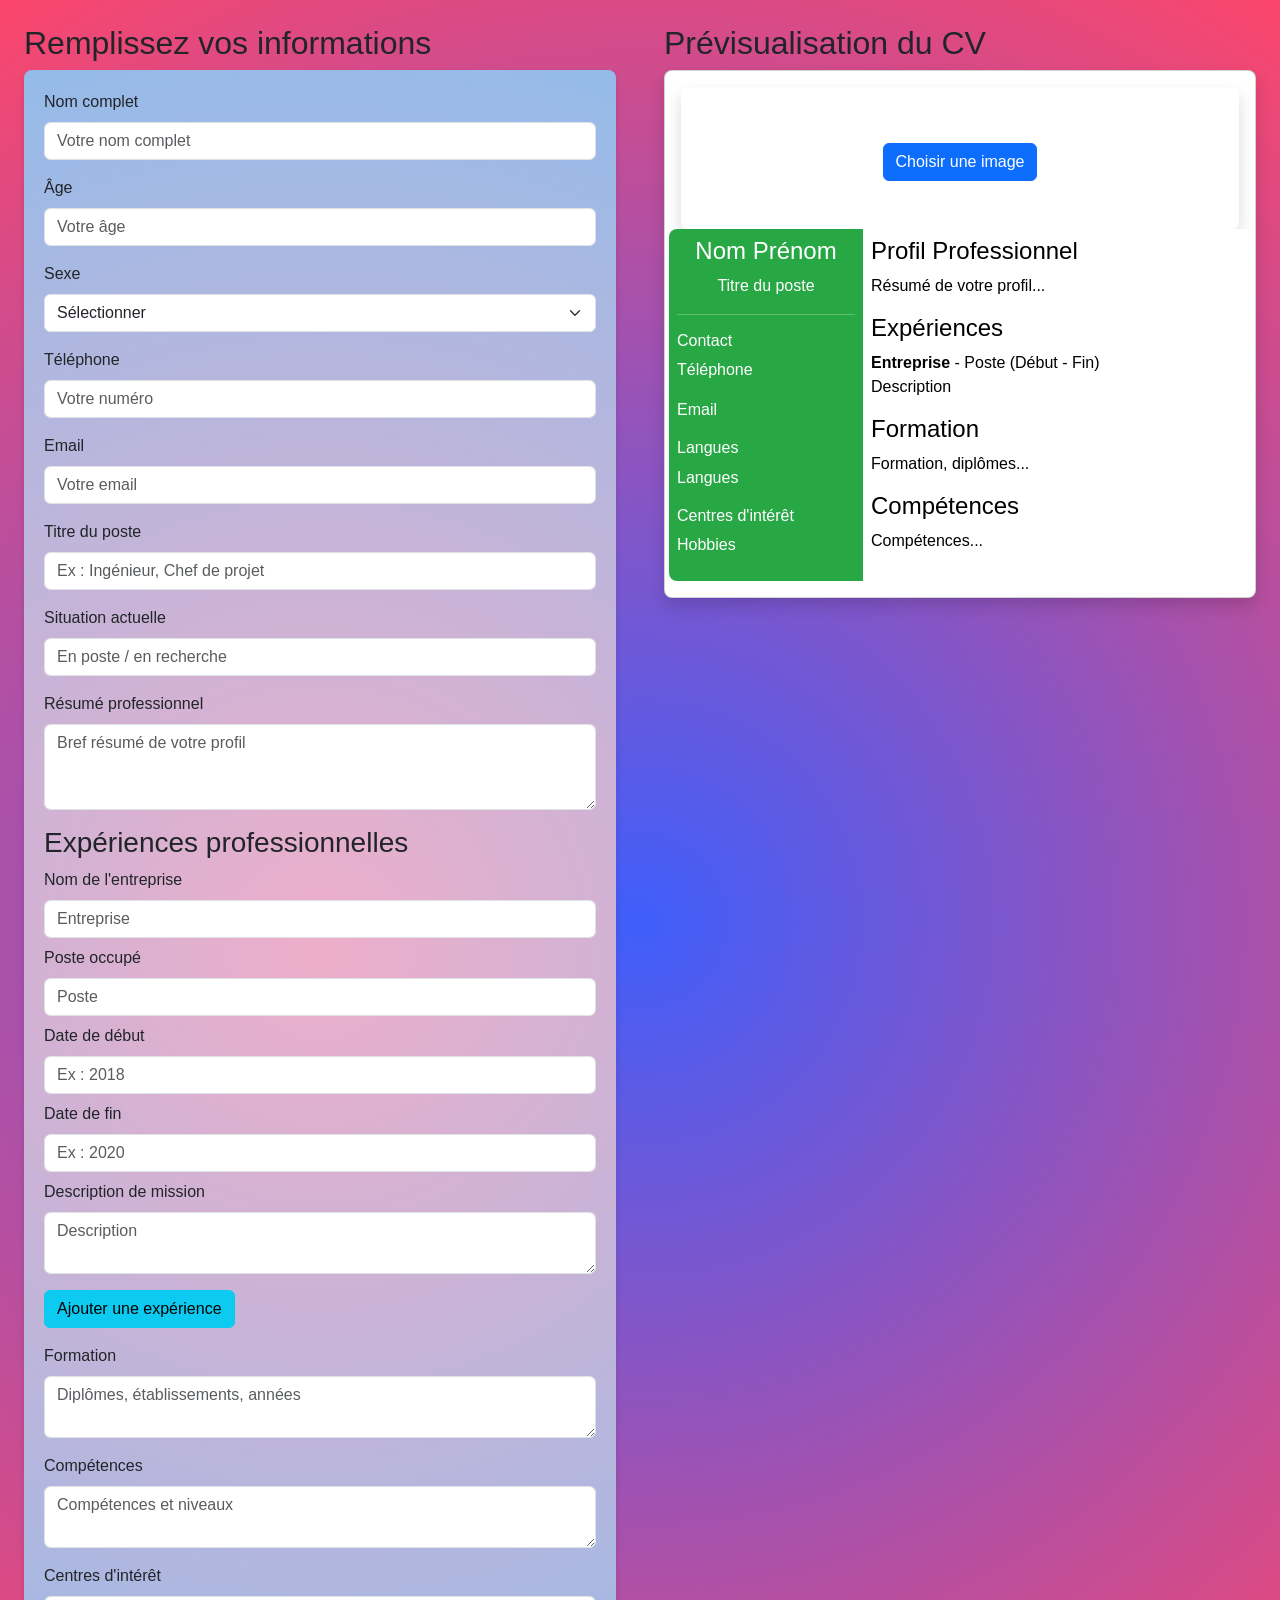
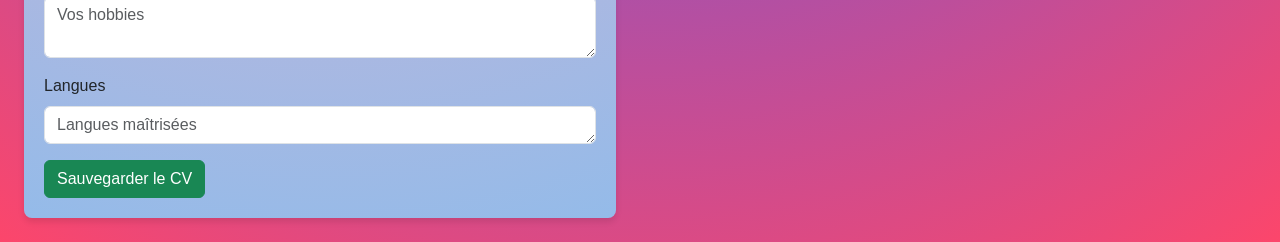
==== generator.html @ d6b29ec2 "Add files via upload" ====
<!DOCTYPE html>
<html lang="fr">
<head>
  <meta charset="UTF-8">
  <meta name="viewport" content="width=device-width, initial-scale=1">
  <title>Générateur de CV - WebNova</title>
  <link href="https://cdn.jsdelivr.net/npm/bootstrap@5.3.0/dist/css/bootstrap.min.css" rel="stylesheet">
  <link rel="stylesheet" href="index.css">
</head>
<body>
  <div class="container-fluid">
    <div class="row">
      <!-- Formulaire de saisie (colonne gauche) -->
      <div class="col-md-6 p-4">
        <h2>Remplissez vos informations</h2>
        <form id="cvForm">
          <!-- Informations personnelles -->
          <div class="mb-3">
           
            <label for="fullName" class="form-label">Nom complet</label>
            <input type="text" id="fullName" class="form-control" placeholder="Votre nom complet">
          </div>
          <div class="mb-3">
            <label for="age" class="form-label">Âge</label>
            <input type="number" id="age" class="form-control" placeholder="Votre âge">
          </div>
          <div class="mb-3">
            <label for="sex" class="form-label">Sexe</label>
            <select id="sex" class="form-select">
              <option value="">Sélectionner</option>
              <option value="Femme">Femme</option>
              <option value="Homme">Homme</option>
              <option value="Autre">Autre</option>
            </select>
          </div>
          <div class="mb-3">
            <label for="phone" class="form-label">Téléphone</label>
            <input type="tel" id="phone" class="form-control" placeholder="Votre numéro">
          </div>
          <div class="mb-3">
            <label for="email" class="form-label">Email</label>
            <input type="email" id="email" class="form-control" placeholder="Votre email">
          </div>
          <div class="mb-3">
            <label for="jobTitle" class="form-label">Titre du poste</label>
            <input type="text" id="jobTitle" class="form-control" placeholder="Ex : Ingénieur, Chef de projet">
          </div>
          <div class="mb-3">
            <label for="situation" class="form-label">Situation actuelle</label>
            <input type="text" id="situation" class="form-control" placeholder="En poste / en recherche">
          </div>
          <div class="mb-3">
            <label for="summary" class="form-label">Résumé professionnel</label>
            <textarea id="summary" class="form-control" rows="3" placeholder="Bref résumé de votre profil"></textarea>
          </div>
          <!-- Expériences professionnelles -->
          <div id="experienceSection">
            <h3>Expériences professionnelles</h3>
            <!-- Bloc d'expérience par défaut -->
            <div class="experience-block mb-3">
              <div class="mb-2">
                <label class="form-label">Nom de l'entreprise</label>
                <input type="text" class="form-control companyName" placeholder="Entreprise">
              </div>
              <div class="mb-2">
                <label class="form-label">Poste occupé</label>
                <input type="text" class="form-control position" placeholder="Poste">
              </div>
              <div class="mb-2">
                <label class="form-label">Date de début</label>
                <input type="text" class="form-control startDate" placeholder="Ex : 2018">
              </div>
              <div class="mb-2">
                <label class="form-label">Date de fin</label>
                <input type="text" class="form-control endDate" placeholder="Ex : 2020">
              </div>
              <div class="mb-2">
                <label class="form-label">Description de mission</label>
                <textarea class="form-control missionDescription" rows="2" placeholder="Description"></textarea>
              </div>
            </div>
          </div>
          <!-- Bouton pour ajouter une nouvelle expérience -->
          <button type="button" id="addExperienceBtn" class="btn btn-info mb-3">Ajouter une expérience</button>
          
          <!-- Autres sections -->
          <div class="mb-3">
            <label for="education" class="form-label">Formation</label>
            <textarea id="education" class="form-control" rows="2" placeholder="Diplômes, établissements, années"></textarea>
          </div>
          <div class="mb-3">
            <label for="skills" class="form-label">Compétences</label>
            <textarea id="skills" class="form-control" rows="2" placeholder="Compétences et niveaux"></textarea>
          </div>
          <div class="mb-3">
            <label for="hobbies" class="form-label">Centres d'intérêt</label>
            <textarea id="hobbies" class="form-control" rows="2" placeholder="Vos hobbies"></textarea>
          </div>
          <div class="mb-3">
            <label for="languages" class="form-label">Langues</label>
            <textarea id="languages" class="form-control" rows="1" placeholder="Langues maîtrisées"></textarea>
          </div>
          <button type="submit" class="btn btn-success">Sauvegarder le CV</button>
        </form>
      </div>
      <!-- Prévisualisation du CV (colonne droite) -->
      <div class="col-md-6 p-4">
        <h2>Prévisualisation du CV</h2>
        <div id="cvPreview" class="card p-3 shadow">
          <div class="photo">
            <div class="bg-white p-5 rounded shadow text-center">
              <h2 class="h5 font-weight-bold mb-2"></h2>
          
              <input type="file" id="fileInput" accept="image/*" class="d-none">
              <label for="fileInput" class="btn btn-primary">Choisir une image</label>
          
              <div id="previewContainer" class="mt-4 d-none">
                  <img id="previewImage" class="img-fluid rounded-circle shadow" alt="Aperçu de l'image" style="width: 250px; height: 250px;">
                  
          </div>
          </div>
          <div class="row">
            <!-- Colonne gauche de la prévisualisation (informations de contact) -->
            <div class="col-4 cv-left-preview p-2">
              <div class="text-center mb-2">
                
                <h4 id="previewName">Nom Prénom</h4>
                <p id="previewJobTitle">Titre du poste</p>
              </div>
              <hr>
              <div class="mb-2">
                <h6>Contact</h6>
                <p id="previewPhone">Téléphone</p>
                <p id="previewEmail">Email</p>
              </div>
              <div class="mb-2">
                <h6>Langues</h6>
                <p id="previewLanguages">Langues</p>
              </div>
              <div class="mb-2">
                <h6>Centres d'intérêt</h6>
                <p id="previewHobbies">Hobbies</p>
              </div>
            </div>
            <!-- Colonne droite de la prévisualisation (informations professionnelles) -->
            <div class="col-8 cv-right-preview p-2">
              <div class="mb-2">
                <h4>Profil Professionnel</h4>
                <p id="previewSummary">Résumé de votre profil...</p>
              </div>
              <div class="mb-2">
                <h4>Expériences</h4>
                <div id="previewExperiences">
                  <p>Aucune expérience renseignée.</p>
                </div>
              </div>
              <div class="mb-2">
                <h4>Formation</h4>
                <p id="previewEducation">Formation, diplômes...</p>
              </div>
              <div>
                <h4>Compétences</h4>
                <p id="previewSkills">Compétences...</p>
              </div>
            </div>
          </div>
        </div>
      </div>      
    </div> <!-- Fin de la row -->
  </div> <!-- Fin du container-fluid -->
  

  <script src="javascript.js"></script>
  <script src="https://cdn.jsdelivr.net/npm/bootstrap@5.3.0/dist/js/bootstrap.bundle.min.js"></script>
  
</body>
</html>
---- index.css ----
/* generator.css */

/* Style global */
body {
background: radial-gradient(circle, rgba(63,94,251,1) 0%, rgba(252,70,107,1) 100%);
    font-family: Arial, sans-serif;
  }
  
  /* Formulaire de saisie */
  #cvForm {
    background: radial-gradient(circle, rgba(238,174,202,1) 0%, rgba(148,187,233,1) 100%);
    padding: 20px;
    border-radius: 8px;
    box-shadow: 0 4px 6px rgba(0,0,0,0.1);
  }
  
  /* Prévisualisation du CV */
  #cvPreview {
    background: #fff;
    border-radius: 8px;
    padding: 20px;
    box-shadow: 0 4px 6px rgba(0,0,0,0.1);
  }
  
  /* Prévisualisation - colonne gauche */
  .cv-left-preview {
    background-color: #28a745; /* Couleur de fond par défaut pour la partie gauche */ 
    color: #fff;
    border-radius: 8px 0 0 8px;
  }
  
  /* Prévisualisation - colonne droite */
  .cv-right-preview {
    background-color: #fff;
    color: #000;
  }
  
  /* Titres et textes */
  h2, h3, h4, h6 {
    margin-bottom: 0.5rem;
  }
  
  /* Adaptation sur mobiles */
  @media (max-width: 768px) {
    #cvPreview .row {
      flex-direction: column;
    }
    .cv-left-preview, .cv-right-preview {
      width: 100% !important;
    }
  }
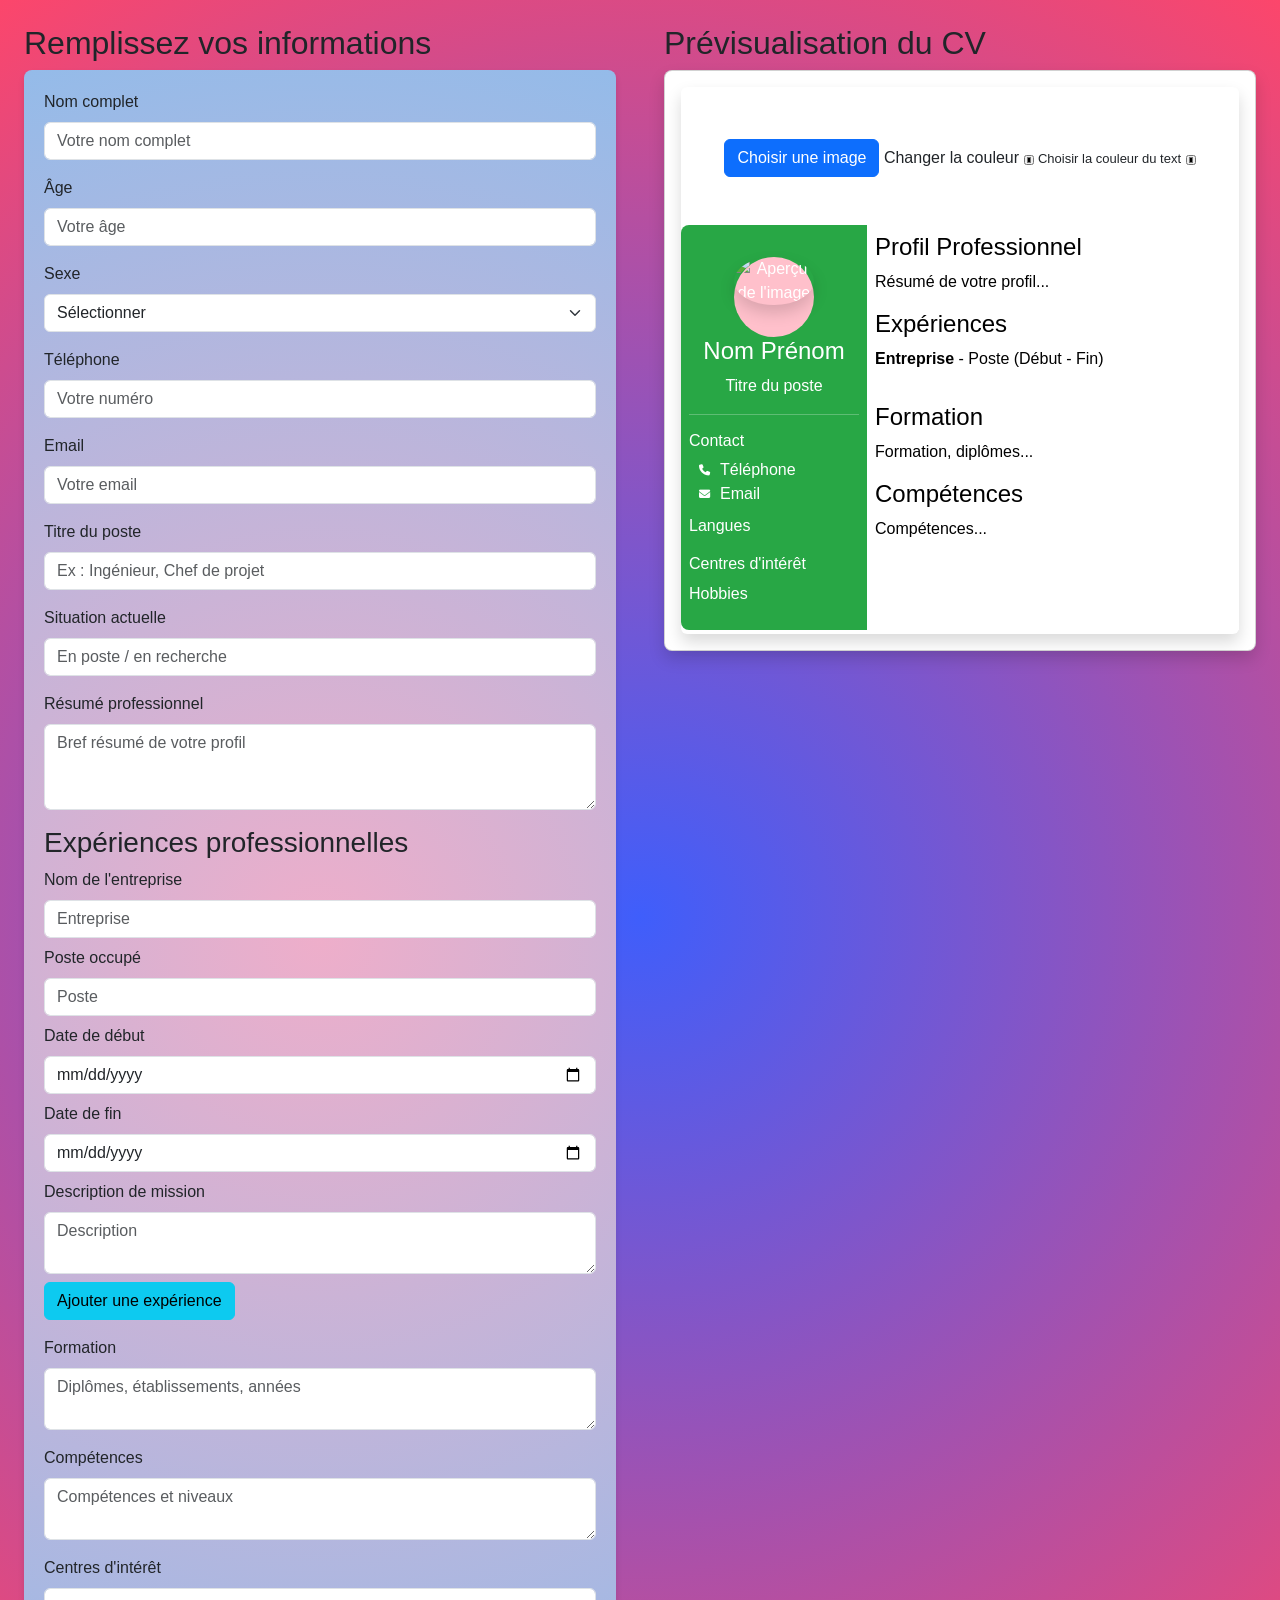
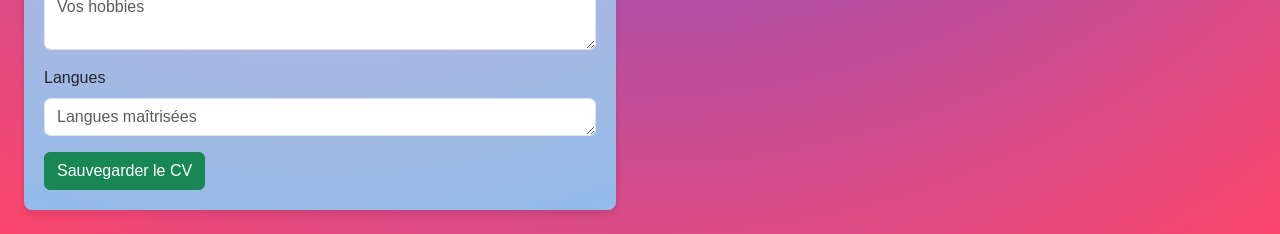
==== commit e3966402: "ajouter les element modifier" ====
--- a/generator.html
+++ b/generator.html
@@ -1,177 +1,204 @@
-<!DOCTYPE html>
-<html lang="fr">
-<head>
-  <meta charset="UTF-8">
-  <meta name="viewport" content="width=device-width, initial-scale=1">
-  <title>Générateur de CV - WebNova</title>
-  <link href="https://cdn.jsdelivr.net/npm/bootstrap@5.3.0/dist/css/bootstrap.min.css" rel="stylesheet">
-  <link rel="stylesheet" href="index.css">
-</head>
-<body>
-  <div class="container-fluid">
-    <div class="row">
-      <!-- Formulaire de saisie (colonne gauche) -->
-      <div class="col-md-6 p-4">
-        <h2>Remplissez vos informations</h2>
-        <form id="cvForm">
-          <!-- Informations personnelles -->
-          <div class="mb-3">
-           
-            <label for="fullName" class="form-label">Nom complet</label>
-            <input type="text" id="fullName" class="form-control" placeholder="Votre nom complet">
-          </div>
-          <div class="mb-3">
-            <label for="age" class="form-label">Âge</label>
-            <input type="number" id="age" class="form-control" placeholder="Votre âge">
-          </div>
-          <div class="mb-3">
-            <label for="sex" class="form-label">Sexe</label>
-            <select id="sex" class="form-select">
-              <option value="">Sélectionner</option>
-              <option value="Femme">Femme</option>
-              <option value="Homme">Homme</option>
-              <option value="Autre">Autre</option>
-            </select>
-          </div>
-          <div class="mb-3">
-            <label for="phone" class="form-label">Téléphone</label>
-            <input type="tel" id="phone" class="form-control" placeholder="Votre numéro">
-          </div>
-          <div class="mb-3">
-            <label for="email" class="form-label">Email</label>
-            <input type="email" id="email" class="form-control" placeholder="Votre email">
-          </div>
-          <div class="mb-3">
-            <label for="jobTitle" class="form-label">Titre du poste</label>
-            <input type="text" id="jobTitle" class="form-control" placeholder="Ex : Ingénieur, Chef de projet">
-          </div>
-          <div class="mb-3">
-            <label for="situation" class="form-label">Situation actuelle</label>
-            <input type="text" id="situation" class="form-control" placeholder="En poste / en recherche">
-          </div>
-          <div class="mb-3">
-            <label for="summary" class="form-label">Résumé professionnel</label>
-            <textarea id="summary" class="form-control" rows="3" placeholder="Bref résumé de votre profil"></textarea>
-          </div>
-          <!-- Expériences professionnelles -->
-          <div id="experienceSection">
-            <h3>Expériences professionnelles</h3>
-            <!-- Bloc d'expérience par défaut -->
-            <div class="experience-block mb-3">
-              <div class="mb-2">
-                <label class="form-label">Nom de l'entreprise</label>
-                <input type="text" class="form-control companyName" placeholder="Entreprise">
-              </div>
-              <div class="mb-2">
-                <label class="form-label">Poste occupé</label>
-                <input type="text" class="form-control position" placeholder="Poste">
-              </div>
-              <div class="mb-2">
-                <label class="form-label">Date de début</label>
-                <input type="text" class="form-control startDate" placeholder="Ex : 2018">
-              </div>
-              <div class="mb-2">
-                <label class="form-label">Date de fin</label>
-                <input type="text" class="form-control endDate" placeholder="Ex : 2020">
-              </div>
-              <div class="mb-2">
-                <label class="form-label">Description de mission</label>
-                <textarea class="form-control missionDescription" rows="2" placeholder="Description"></textarea>
-              </div>
-            </div>
-          </div>
-          <!-- Bouton pour ajouter une nouvelle expérience -->
-          <button type="button" id="addExperienceBtn" class="btn btn-info mb-3">Ajouter une expérience</button>
-          
-          <!-- Autres sections -->
-          <div class="mb-3">
-            <label for="education" class="form-label">Formation</label>
-            <textarea id="education" class="form-control" rows="2" placeholder="Diplômes, établissements, années"></textarea>
-          </div>
-          <div class="mb-3">
-            <label for="skills" class="form-label">Compétences</label>
-            <textarea id="skills" class="form-control" rows="2" placeholder="Compétences et niveaux"></textarea>
-          </div>
-          <div class="mb-3">
-            <label for="hobbies" class="form-label">Centres d'intérêt</label>
-            <textarea id="hobbies" class="form-control" rows="2" placeholder="Vos hobbies"></textarea>
-          </div>
-          <div class="mb-3">
-            <label for="languages" class="form-label">Langues</label>
-            <textarea id="languages" class="form-control" rows="1" placeholder="Langues maîtrisées"></textarea>
-          </div>
-          <button type="submit" class="btn btn-success">Sauvegarder le CV</button>
-        </form>
-      </div>
-      <!-- Prévisualisation du CV (colonne droite) -->
-      <div class="col-md-6 p-4">
-        <h2>Prévisualisation du CV</h2>
-        <div id="cvPreview" class="card p-3 shadow">
-          <div class="photo">
-            <div class="bg-white p-5 rounded shadow text-center">
-              <h2 class="h5 font-weight-bold mb-2"></h2>
-          
-              <input type="file" id="fileInput" accept="image/*" class="d-none">
-              <label for="fileInput" class="btn btn-primary">Choisir une image</label>
-          
-              <div id="previewContainer" class="mt-4 d-none">
-                  <img id="previewImage" class="img-fluid rounded-circle shadow" alt="Aperçu de l'image" style="width: 250px; height: 250px;">
-                  
-          </div>
-          </div>
-          <div class="row">
-            <!-- Colonne gauche de la prévisualisation (informations de contact) -->
-            <div class="col-4 cv-left-preview p-2">
-              <div class="text-center mb-2">
-                
-                <h4 id="previewName">Nom Prénom</h4>
-                <p id="previewJobTitle">Titre du poste</p>
-              </div>
-              <hr>
-              <div class="mb-2">
-                <h6>Contact</h6>
-                <p id="previewPhone">Téléphone</p>
-                <p id="previewEmail">Email</p>
-              </div>
-              <div class="mb-2">
-                <h6>Langues</h6>
-                <p id="previewLanguages">Langues</p>
-              </div>
-              <div class="mb-2">
-                <h6>Centres d'intérêt</h6>
-                <p id="previewHobbies">Hobbies</p>
-              </div>
-            </div>
-            <!-- Colonne droite de la prévisualisation (informations professionnelles) -->
-            <div class="col-8 cv-right-preview p-2">
-              <div class="mb-2">
-                <h4>Profil Professionnel</h4>
-                <p id="previewSummary">Résumé de votre profil...</p>
-              </div>
-              <div class="mb-2">
-                <h4>Expériences</h4>
-                <div id="previewExperiences">
-                  <p>Aucune expérience renseignée.</p>
-                </div>
-              </div>
-              <div class="mb-2">
-                <h4>Formation</h4>
-                <p id="previewEducation">Formation, diplômes...</p>
-              </div>
-              <div>
-                <h4>Compétences</h4>
-                <p id="previewSkills">Compétences...</p>
-              </div>
-            </div>
-          </div>
-        </div>
-      </div>      
-    </div> <!-- Fin de la row -->
-  </div> <!-- Fin du container-fluid -->
-  
-
-  <script src="javascript.js"></script>
-  <script src="https://cdn.jsdelivr.net/npm/bootstrap@5.3.0/dist/js/bootstrap.bundle.min.js"></script>
-  
-</body>
-</html>
+<!DOCTYPE html>
+<html lang="fr">
+<head>
+  <meta charset="UTF-8">
+  <meta name="viewport" content="width=device-width, initial-scale=1">
+  <title>Générateur de CV - WebNova</title>
+  <link href="https://cdn.jsdelivr.net/npm/bootstrap@5.3.0/dist/css/bootstrap.min.css" rel="stylesheet">
+  <link rel="stylesheet" href="index.css">
+  <link rel="stylesheet" href="https://cdnjs.cloudflare.com/ajax/libs/font-awesome/6.7.2/css/all.min.css ">
+</head>
+<body>
+  <div class="container-fluid">
+    <div class="row">
+      <!-- Formulaire de saisie (colonne gauche) -->
+      <div class="col-md-6 p-4">
+        <h2>Remplissez vos informations</h2>
+        <form id="cvForm">
+          
+
+
+          <!-- Informations personnelles -->
+          <div class="mb-3" >
+           
+            <label for="fullName" class="form-label">Nom complet</label>
+            <input type="text" id="fullName" class="form-control" placeholder="Votre nom complet">
+          </div>
+          <div class="mb-3">
+            <label for="age" class="form-label">Âge</label>
+            <input type="number" id="age" class="form-control" placeholder="Votre âge" min="18" max="65" required>
+          </div>
+          <div class="mb-3">
+            <label for="sex" class="form-label">Sexe</label>
+            <select id="sex" class="form-select">
+              <option value="">Sélectionner</option>
+              <option value="Femme">Femme</option>
+              <option value="Homme">Homme</option>
+              <!-- <option value="Autre">Autre</option> -->
+            </select>
+          </div>
+          <div class="mb-3">
+            <label for="phone" class="form-label">Téléphone</label>
+            <input type="tel" id="phone" class="form-control" placeholder="Votre numéro">
+          </div>
+          <div class="mb-3">
+            <label for="email" class="form-label">Email</label>
+            <input type="email" id="email" class="form-control" placeholder="Votre email">
+          </div>
+          <div class="mb-3">
+            <label for="jobTitle" class="form-label">Titre du poste</label>
+            <input type="text" id="jobTitle" class="form-control" placeholder="Ex : Ingénieur, Chef de projet">
+          </div>
+          <div class="mb-3">
+            <label for="situation" class="form-label">Situation actuelle</label>
+            <input type="text" id="situation" class="form-control" placeholder="En poste / en recherche">
+          </div>
+          <div class="mb-3">
+            <label for="summary" class="form-label">Résumé professionnel</label>
+            <textarea id="summary" class="form-control" rows="3" placeholder="Bref résumé de votre profil"></textarea>
+          </div>
+          <!-- Expériences professionnelles -->
+          <div id="experienceSection" class="d-flex flex-column">
+            <h3>Expériences professionnelles</h3>
+            <!-- Bloc d'expérience par défaut -->
+            <div class="experience-block ">
+              <div class="mb-2">
+                <label class="form-label">Nom de l'entreprise</label>
+                <input type="text" class="form-control companyName" placeholder="Entreprise">
+              </div>
+              <div class="mb-2">
+                <label class="form-label">Poste occupé</label>
+                <input type="text" class="form-control position" placeholder="Poste">
+              </div>
+              <div class="mb-2">
+                <label class="form-label">Date de début</label>
+                <input type="date" class="form-control startDate" placeholder="Ex : 2018">
+              </div>
+              <div class="mb-2">
+                <label class="form-label">Date de fin</label>
+                <input type="date" class="form-control endDate" placeholder="Ex : 2020">
+              </div>
+              <div class="mb-2">
+                <label class="form-label">Description de mission</label>
+                <textarea class="form-control missionDescription" rows="2" placeholder="Description"></textarea>
+              </div>
+            </div>
+          </div>
+          <!-- Bouton pour ajouter une nouvelle expérience -->
+          <button type="button" id="addExperienceBtn" class="btn btn-info mb-3">Ajouter une expérience</button>
+          
+          <!-- Autres sections -->
+          <div class="mb-3">
+            <label for="education" class="form-label">Formation</label>
+            <textarea id="education" class="form-control" rows="2" placeholder="Diplômes, établissements, années"></textarea>
+          </div>
+          <div class="mb-3">
+            <label for="skills" class="form-label">Compétences</label>
+            <textarea id="skills" class="form-control" rows="2" placeholder="Compétences et niveaux"></textarea>
+          </div>
+          <div class="mb-3">
+            <label for="hobbies" class="form-label">Centres d'intérêt</label>
+            <textarea id="hobbies" class="form-control" rows="2" placeholder="Vos hobbies"></textarea>
+          </div>
+          <div class="mb-3">
+            <label for="languages" class="form-label">Langues</label>
+            <textarea id="languages" class="form-control" rows="1" placeholder="Langues maîtrisées"></textarea>
+          </div>
+          
+          <button type="submit" class="btn btn-success">Sauvegarder le CV</button>
+  
+
+        </form>
+        
+      </div>
+      <!-- Prévisualisation du CV (colonne droite) -->
+      <div class="col-md-6 p-4">
+        <h2>Prévisualisation du CV</h2>
+        <div id="cvPreview" class="card p-3 shadow ">
+          <div class="photo">
+            <div class="bg-white p-1 rounded shadow text-center">
+          
+              <input type="file" id="fileInput" accept="image/*" class="d-none">
+              <label for="fileInput" class="btn btn-primary my-5">Choisir une image</label>
+              <label >Changer la couleur</label>
+              <input type="color" style="width: 10px; height: 10px;" id="color"  onchange="changerunecouleur(event)">
+              <label for="colortext" style="font-size: small;"> Choisir la couleur du text</label>
+              <input type="color" style="width: 10px; height: 10px;" name="" id="colortext"  onchange="colortext(event)">
+              <div id="box"> 
+
+              </div>
+          <div class="row px-2" >
+
+            <!-- Colonne gauche de la prévisualisation (informations de contact) -->
+            <div class="col-4 cv-left-preview p-2" id="left-side">
+              <div id="previewContainer" class="mt-4" style="margin-inline: auto; width: 80px; height: 80px; border-radius: 50%; background-color: pink;" >
+                <img id="previewImage" class="img-fluid rounded-circle shadow" alt="Aperçu de l'image" style="width: 100%; height: 100%;">    
+              </div>
+              <div class="text-center mb-2" >
+                
+                <h4 id="previewName">Nom Prénom</h4>
+                <p id="previewJobTitle">Titre du poste</p>
+              </div>
+              <hr>
+              <div class="mb-2">
+                <h6 class="text-start">Contact</h6>
+                <div class="d-flex align-items-center justify">
+                  <i class="fa-solid fa-phone"></i>
+                  <span id="previewPhone">Téléphone</span>
+                </div>
+                <div class="d-flex align-items-center justify"> 
+                  <i class="fa-solid fa-envelope"></i> 
+                  <span  id="previewEmail">Email</span>
+                </div>
+               
+              </div>
+              <div class="mb-2">
+                
+                <p id="previewLanguages" class="text-start">Langues</p>
+              </div>
+              <div class="mb-2">
+                <h6 class="text-start">Centres d'intérêt</h6>
+                <p id="previewHobbies" class="text-start">Hobbies</p>
+              </div>
+            </div>
+            <!-- Colonne droite de la prévisualisation (informations professionnelles) -->
+            <div class="col-8 cv-right-preview p-2">
+              <div class="mb-2" >
+                <h4 class="d-flex justify-content-start">Profil Professionnel</h4>
+                <p class="d-flex justify-content-start" id="previewSummary">Résumé de votre profil...</p>
+              </div>
+              <div class="mb-2">
+                <h4 class="d-flex justify-content-start">Expériences</h4>
+                <div class="d-flex justify-content-start flex-column align-items-start" id="previewExperiences">
+                  <p>Aucune expérience renseignée.</p>
+                </div>
+              </div>
+              <div class="mb-2">
+                <h4 class="d-flex justify-content-start">Formation</h4>
+                <p class="d-flex justify-content-start" id="previewEducation">Formation, diplômes...</p>
+              </div>
+              <div>
+                <h4 class="d-flex justify-content-start" >Compétences</h4>
+                <p class="d-flex justify-content-start" id="previewSkills">Compétences...</p>
+              </div>
+            </div>
+          </div>
+        </div>
+       
+      </div> 
+      <!--
+      <button class="downloadBtn" style="background-color:greenyellow;"> telecharge le cv</button> -->    
+    </div> <!-- Fin de la row -->
+    
+  </div> <!-- Fin du container-fluid -->
+  
+
+
+
+  <script src="javascript.js"></script>
+  <script src="https://cdn.jsdelivr.net/npm/bootstrap@5.3.0/dist/js/bootstrap.bundle.min.js"></script>
+    
+
+  
+</body>
+</html>
--- a/index.css
+++ b/index.css
@@ -1,52 +1,64 @@
-/* generator.css */
-
-/* Style global */
-body {
-background: radial-gradient(circle, rgba(63,94,251,1) 0%, rgba(252,70,107,1) 100%);
-    font-family: Arial, sans-serif;
-  }
-  
-  /* Formulaire de saisie */
-  #cvForm {
-    background: radial-gradient(circle, rgba(238,174,202,1) 0%, rgba(148,187,233,1) 100%);
-    padding: 20px;
-    border-radius: 8px;
-    box-shadow: 0 4px 6px rgba(0,0,0,0.1);
-  }
-  
-  /* Prévisualisation du CV */
-  #cvPreview {
-    background: #fff;
-    border-radius: 8px;
-    padding: 20px;
-    box-shadow: 0 4px 6px rgba(0,0,0,0.1);
-  }
-  
-  /* Prévisualisation - colonne gauche */
-  .cv-left-preview {
-    background-color: #28a745; /* Couleur de fond par défaut pour la partie gauche */ 
-    color: #fff;
-    border-radius: 8px 0 0 8px;
-  }
-  
-  /* Prévisualisation - colonne droite */
-  .cv-right-preview {
-    background-color: #fff;
-    color: #000;
-  }
-  
-  /* Titres et textes */
-  h2, h3, h4, h6 {
-    margin-bottom: 0.5rem;
-  }
-  
-  /* Adaptation sur mobiles */
-  @media (max-width: 768px) {
-    #cvPreview .row {
-      flex-direction: column;
-    }
-    .cv-left-preview, .cv-right-preview {
-      width: 100% !important;
-    }
-  }
+/* generator.css */
+
+/* Style global */
+body {
+background: radial-gradient(circle, rgba(63,94,251,1) 0%, rgba(252,70,107,1) 100%);
+    font-family: Arial, sans-serif;
+  }
+ 
+  i{
+    font-size: .7em;
+    margin-inline: 10px;
+  }
+  /* Formulaire de saisie */
+  #cvForm {
+    background: radial-gradient(circle, rgba(238,174,202,1) 0%, rgba(148,187,233,1) 100%);
+    padding: 20px;
+    border-radius: 8px;
+    box-shadow: 0 4px 6px rgba(0,0,0,0.1);
+  }
+  
+  /* Prévisualisation du CV */
+  #cvPreview {
+    background: #fff;
+    border-radius: 8px;
+    padding: 20px;
+    box-shadow: 0 4px 6px rgba(0,0,0,0.1);
+  }
+  
+  /* Prévisualisation - colonne gauche */
+  .cv-left-preview {
+    background-color: #28a745; /* Couleur de fond par défaut pour la partie gauche */ 
+    color: #fff;
+    border-radius: 8px 0 0 8px;
+    
+    
+  }
+  
+  /* Prévisualisation - colonne droite */
+  .cv-right-preview {
+    background-color: #fff;
+    color: #000;
+    
+  }
+  
+  /* Titres et textes */
+  h2, h3, h4, h6 {
+    margin-bottom: 0.5rem;
+  }
+  
+  /* Adaptation sur mobiles */
+  @media (max-width: 768px) {
+    #cvPreview .row {
+      flex-direction: column;
+    }
+    .cv-left-preview, .cv-right-preview {
+      width: 100% !important;
+    }
+  }
+  /* button pour telecharger*/
+  .downloadBtn{
+    align-items: center;
+    margin-right: 20px;
+  }
   
